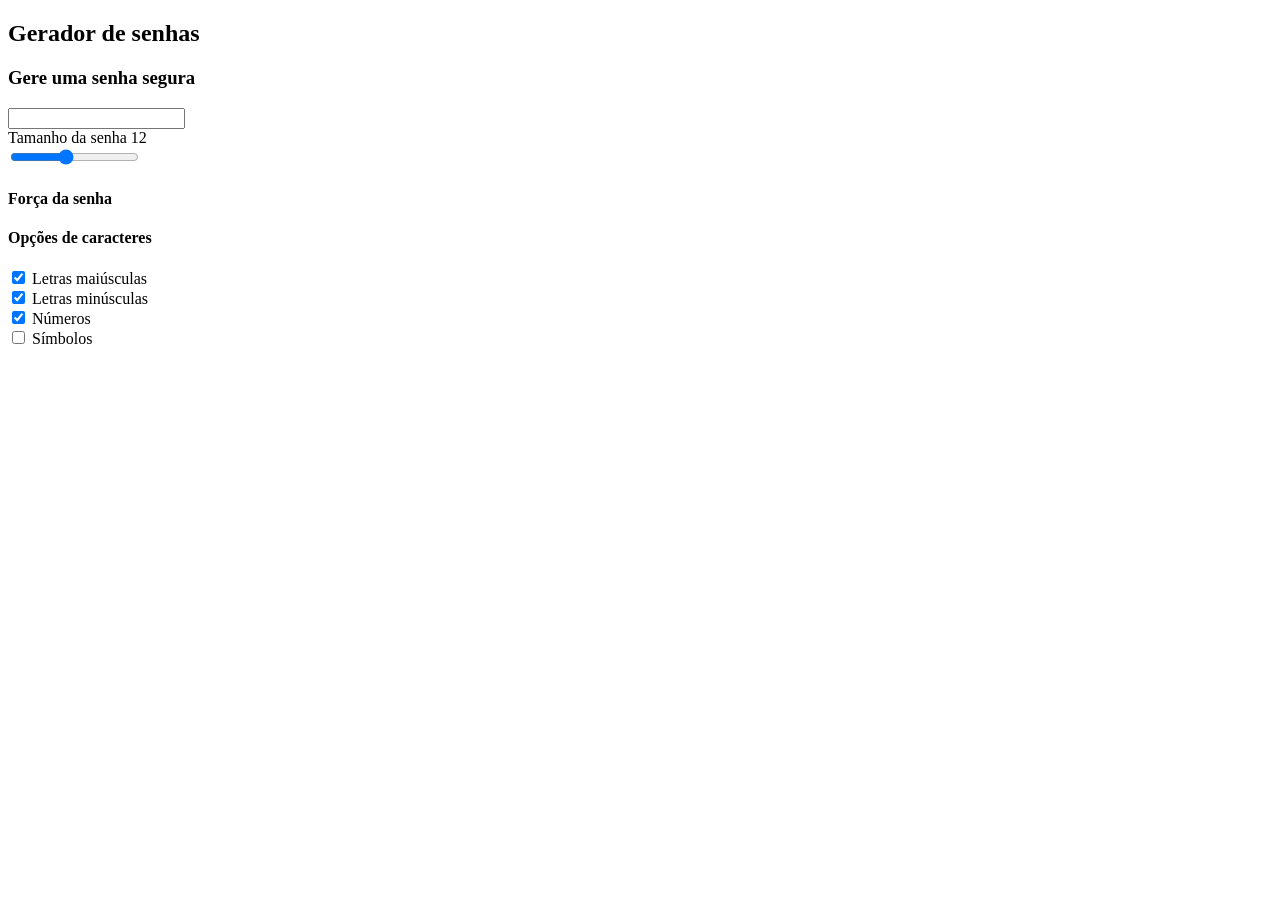
==== index.html @ 060d66b7 "Add initial HTML structure for password generator" ====
<!DOCTYPE html>
<html lang="pt-br">
<head>
    <meta charset="UTF-8">
    <meta name="viewport" content="width=device-width, initial-scale=1.0">
    <title>Gerador de Senhas Seguras</title>
    <link rel="stylesheet" href="style.css">
</head>
<body>
    <section class="conteudo">
        <h2 class="titulo-principal">Gerador de senhas</h2>
        <h3 class="titulo-secundario">Gere uma senha segura</h3>
       
        <div class="conteudo-senha">
            <input name="senha" type="text" id="campo-senha" readonly>
            <div class="parametro-coluna__senha">
                <span class="parametro-coluna-texto">Tamanho da senha</span>
                <span class="parametro-coluna-valor" id="tamanho-val">12</span>
            </div>
            <input type="range" id="slider" min="6" max="20" value="12">
        </div>

        <div class="parametro">
            <h4 class="parametro-titulo">Força da senha</h4>
            <div class="barra-forca">
                <div class="forca fraca" id="indicador-forca"></div>
            </div>
            <p class="parametro-entropia" id="entropia-texto"></p>

            <h4 class="parametro-titulo">Opções de caracteres</h4>
            <div class="parametro-checkbox">
                <input type="checkbox" name="letras-maiusculas" id="chk-maiusculas" checked>
                <label for="chk-maiusculas">Letras maiúsculas</label>
            </div>
            <div class="parametro-checkbox">
                <input type="checkbox" name="letras-minusculas" id="chk-minusculas" checked>
                <label for="chk-minusculas">Letras minúsculas</label>
            </div>
            <div class="parametro-checkbox">
                <input type="checkbox" name="numeros" id="chk-numeros" checked>
                <label for="chk-numeros">Números</label>
            </div>
            <div class="parametro-checkbox">
                <input type="checkbox" name="simbolos" id="chk-simbolos">
                <label for="chk-simbolos">Símbolos</label>
            </div>
        </div>
    </section>
    <script src="main.js"></script>
</body>
</html>
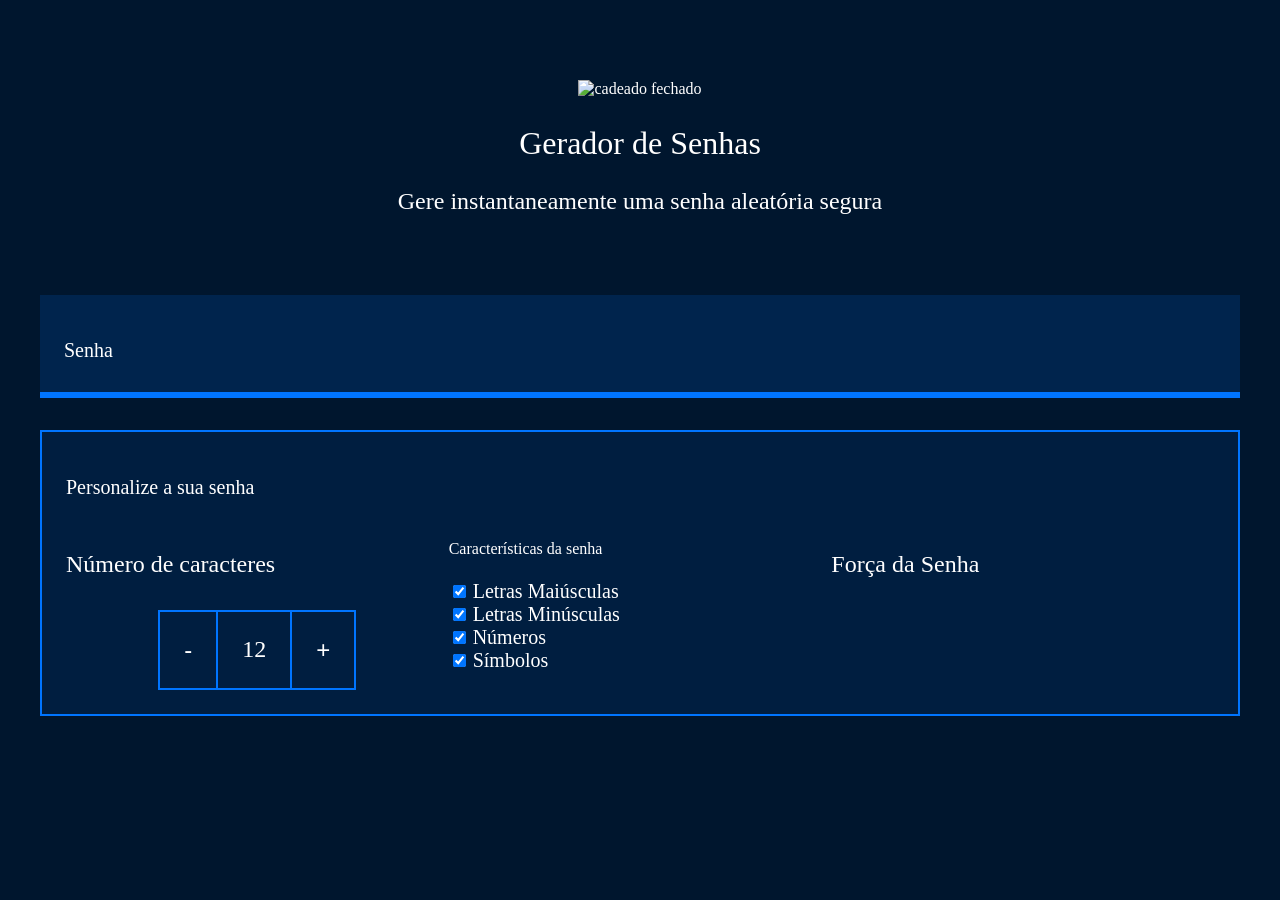
==== commit 87424b74: "Add files via upload" ====
--- a/index.html
+++ b/index.html
@@ -1,51 +1,60 @@
 <!DOCTYPE html>
-<html lang="pt-br">
+<html lang="en">
 <head>
     <meta charset="UTF-8">
+    <meta http-equiv="X-UA-Compatible" content="IE=edge">
     <meta name="viewport" content="width=device-width, initial-scale=1.0">
-    <title>Gerador de Senhas Seguras</title>
+    <title>Gerador de Senhas</title>
     <link rel="stylesheet" href="style.css">
 </head>
 <body>
+
     <section class="conteudo">
-        <h2 class="titulo-principal">Gerador de senhas</h2>
-        <h3 class="titulo-secundario">Gere uma senha segura</h3>
-       
+        <div class="conteudo-titulo">
+            <img src="" alt="cadeado fechado">
+            <h2 class="titulo-principal"> Gerador de Senhas</h2>
+            <h3 class="titulo-secundario">Gere instantaneamente uma senha aleatória segura</h3>
+        </div>
         <div class="conteudo-senha">
-            <input name="senha" type="text" id="campo-senha" readonly>
+            <label for="senha">Senha</label>
+            <input name="senha" type="text" id="campo-senha">
+        </div>
+        <div class="parametro">
+            <h3 class="parametro-titulo">Personalize a sua senha</h3>
             <div class="parametro-coluna__senha">
-                <span class="parametro-coluna-texto">Tamanho da senha</span>
-                <span class="parametro-coluna-valor" id="tamanho-val">12</span>
-            </div>
-            <input type="range" id="slider" min="6" max="20" value="12">
-        </div>
-
-        <div class="parametro">
-            <h4 class="parametro-titulo">Força da senha</h4>
-            <div class="barra-forca">
-                <div class="forca fraca" id="indicador-forca"></div>
-            </div>
-            <p class="parametro-entropia" id="entropia-texto"></p>
-
-            <h4 class="parametro-titulo">Opções de caracteres</h4>
-            <div class="parametro-checkbox">
-                <input type="checkbox" name="letras-maiusculas" id="chk-maiusculas" checked>
-                <label for="chk-maiusculas">Letras maiúsculas</label>
-            </div>
-            <div class="parametro-checkbox">
-                <input type="checkbox" name="letras-minusculas" id="chk-minusculas" checked>
-                <label for="chk-minusculas">Letras minúsculas</label>
-            </div>
-            <div class="parametro-checkbox">
-                <input type="checkbox" name="numeros" id="chk-numeros" checked>
-                <label for="chk-numeros">Números</label>
-            </div>
-            <div class="parametro-checkbox">
-                <input type="checkbox" name="simbolos" id="chk-simbolos">
-                <label for="chk-simbolos">Símbolos</label>
+                <div class="parametro-senha">
+                    <h4 class="parametro-senha__titulo">Número de caracteres</h4>
+                    <div class="parametro-senha-botoes">
+                        <button class="parametro-senha__botao">-</button>
+                        <p class="parametro-senha__texto">12</p>
+                        <button class="parametro-senha__botao">+</button>
+                    </div>
+                </div>
+                <div class="parametro-senha">
+                    <h4 class="parametro-senha__senha">Características da senha</h4>
+                    <div class="parametro-senha-checkbox">
+                        <input name="maiuscula" type="checkbox" checked>
+                        <label for="maiuscula">Letras Maiúsculas</label>
+                    </div>
+                    <div class="parametro-senha-checkbox">
+                        <input name="minusculo" type="checkbox" checked>
+                        <label for="minusculo">Letras Minúsculas</label>
+                    </div>
+                    <div class="parametro-senha-checkbox">
+                        <input name="numero" type="checkbox" checked>
+                        <label for="numero">Números</label>
+                    </div>
+                    <div class="parametro-senha-checkbox">
+                        <input name="simbolo" type="checkbox" checked>
+                        <label for="simbolo">Símbolos</label>
+                    </div>
+                </div>
+                <div class="parametro-senha">
+                    <h4 class="parametro-senha__titulo">Força da Senha</h4>
+                </div>
             </div>
         </div>
     </section>
-    <script src="main.js"></script>
+    
 </body>
-</html>
+</html>
--- a/style.css
+++ b/style.css
@@ -0,0 +1,150 @@
+:root{
+    --branco:white;
+    --cor-de-fundo:#00162E;
+    --fundo-senha:#00244D;
+    --fundo-texto:#001E40;
+    --borda:#0075FF;
+    --roboto:'Roboto'sans-serif;
+    --roboto-mono:'Roboto Mono' monospace;
+
+}
+ *{
+    font-weight:400;
+ }
+ body{
+    color:var(--branco);
+    background-color:var(--cor-de-fundo);
+    font-family:var(--roboto);
+ }
+.titulo-principal{
+    font-family:var(--roboto-mono);
+    font-size:32px;
+}
+.titulo-secundario{
+    font-size:24px;
+}
+.conteudo-titulo{
+    text-align:center;
+    margin-top:80px;
+}
+.conteudo-senha{
+    margin-top:80px;
+    background:var(--fundo-senha);
+    padding:24px;
+    border-bottom:6px solid var(--borda);
+}
+
+#campo-senha{
+background-color: var(--fundo-senha);
+border: none;
+color: var(--branco);
+font-family: var(--roboto-mono);
+font-size: 40px;
+width: 70%;
+}
+
+#campo-senha:focus{
+    outline: none;
+}
+
+.conteudo{
+    max-width: 1200px;
+    margin: 0 auto;
+}
+
+.parametro{
+    background-color: var(--fundo-texto);
+    border: 2px solid var(--borda);
+    margin-top: 32px;
+    padding: 24px;
+}
+
+.parametro-titulo{
+font-family: var(--roboto-mono);
+font-size: 20px;
+}
+
+.parametro-senha__titulo{
+    font-size: 24px;
+}
+
+.parametro-coluna__senha{
+    display: flex;
+    flex-direction: column;
+    justify-content: center;
+}
+
+.parametro-senha{
+    width: 50%;
+    margin: 0 auto;
+}
+
+.parametro-senha-botoes{
+    display: flex;
+    justify-content: center;
+}
+
+.parametro-senha__botao{
+    background-color: var(--fundo-texto);
+    color: var(--branco);
+    border: 2px solid var(--borda);
+    padding: 24px;
+    font-size: 24px;
+    cursor: pointer;
+}
+
+.parametro-senha__texto{
+    padding: 24px;
+    border-top: 2px solid var(--borda);
+    border-bottom: 2px solid var(--borda);
+    margin: 0;
+    font-size: 24px;
+}
+
+label{
+    font-size: 20px;
+}
+
+.checkbox{
+width: 20px;
+height: 20px;
+cursor: pointer;
+}
+
+.barra{
+    background-color: var(--fundo-senha);
+    height: 30%;
+    width: 100%;
+}
+
+.forca{
+    height: 30px;
+    position: relative;
+    bottom: 30px;
+}
+
+.fraca{
+    width: 25%;
+    background-color: #E71B32;
+}
+
+.media{
+    background-color: #FAF408;
+    width: 50%;
+}
+
+.forte{
+    background-color: #00FF85;
+    width: 100%;
+}
+
+.parametro-senha-textos{
+    display: flex;
+    justify-content: space-between;
+}
+
+@media screen and (min-width: 768px)
+{.parametro-coluna__senha{
+    flex-direction: row;
+}
+}
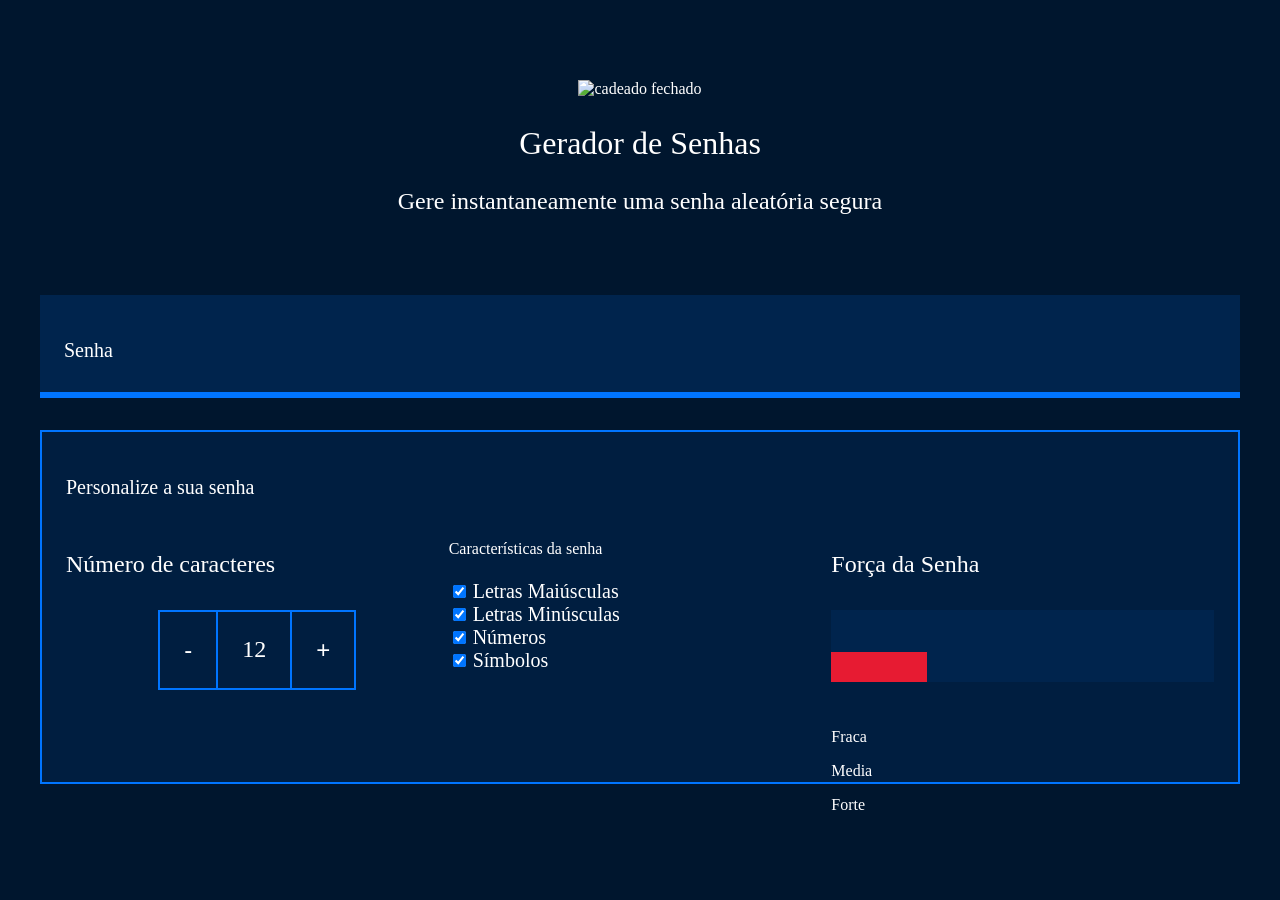
==== commit 003f103e: "Add files via upload" ====
--- a/index.html
+++ b/index.html
@@ -51,10 +51,20 @@
                 </div>
                 <div class="parametro-senha">
                     <h4 class="parametro-senha__titulo">Força da Senha</h4>
+                    <div class="barra"></div>
+                    <div class="forca fraca"></div>
+                    <div class="parametro-senha-texto">
+                    <p>Fraca</p>
+                    <P>Media</P>
+                    <p>Forte</p>
+                    </div>
+                      <p class="entropia"></p>
                 </div>
             </div>
         </div>
     </section>
     
+     <script src="main.js"></script>
+
 </body>
 </html>
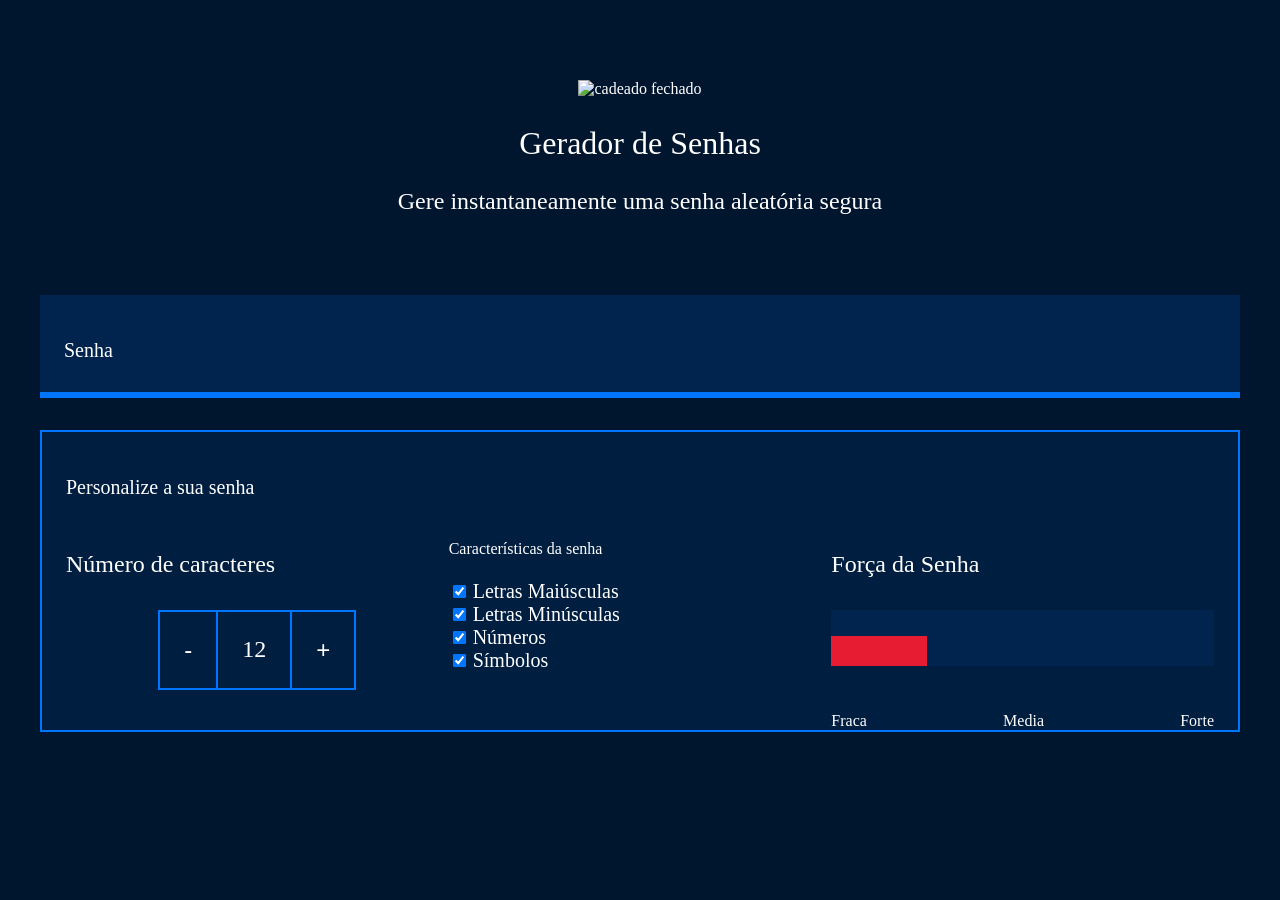
==== commit d99cbe45: "Update index.html" ====
--- a/index.html
+++ b/index.html
@@ -53,18 +53,18 @@
                     <h4 class="parametro-senha__titulo">Força da Senha</h4>
                     <div class="barra"></div>
                     <div class="forca fraca"></div>
-                    <div class="parametro-senha-texto">
+                    <div class="parametro-senha-textos">
                     <p>Fraca</p>
-                    <P>Media</P>
+                    <p>Media</p>
                     <p>Forte</p>
-                    </div>
-                      <p class="entropia"></p>
+                </div>
+                    <p class="entropia"></p>
                 </div>
             </div>
         </div>
     </section>
+
+    <script src="main.js"></script>
     
-     <script src="main.js"></script>
-
 </body>
-</html>+</html>
